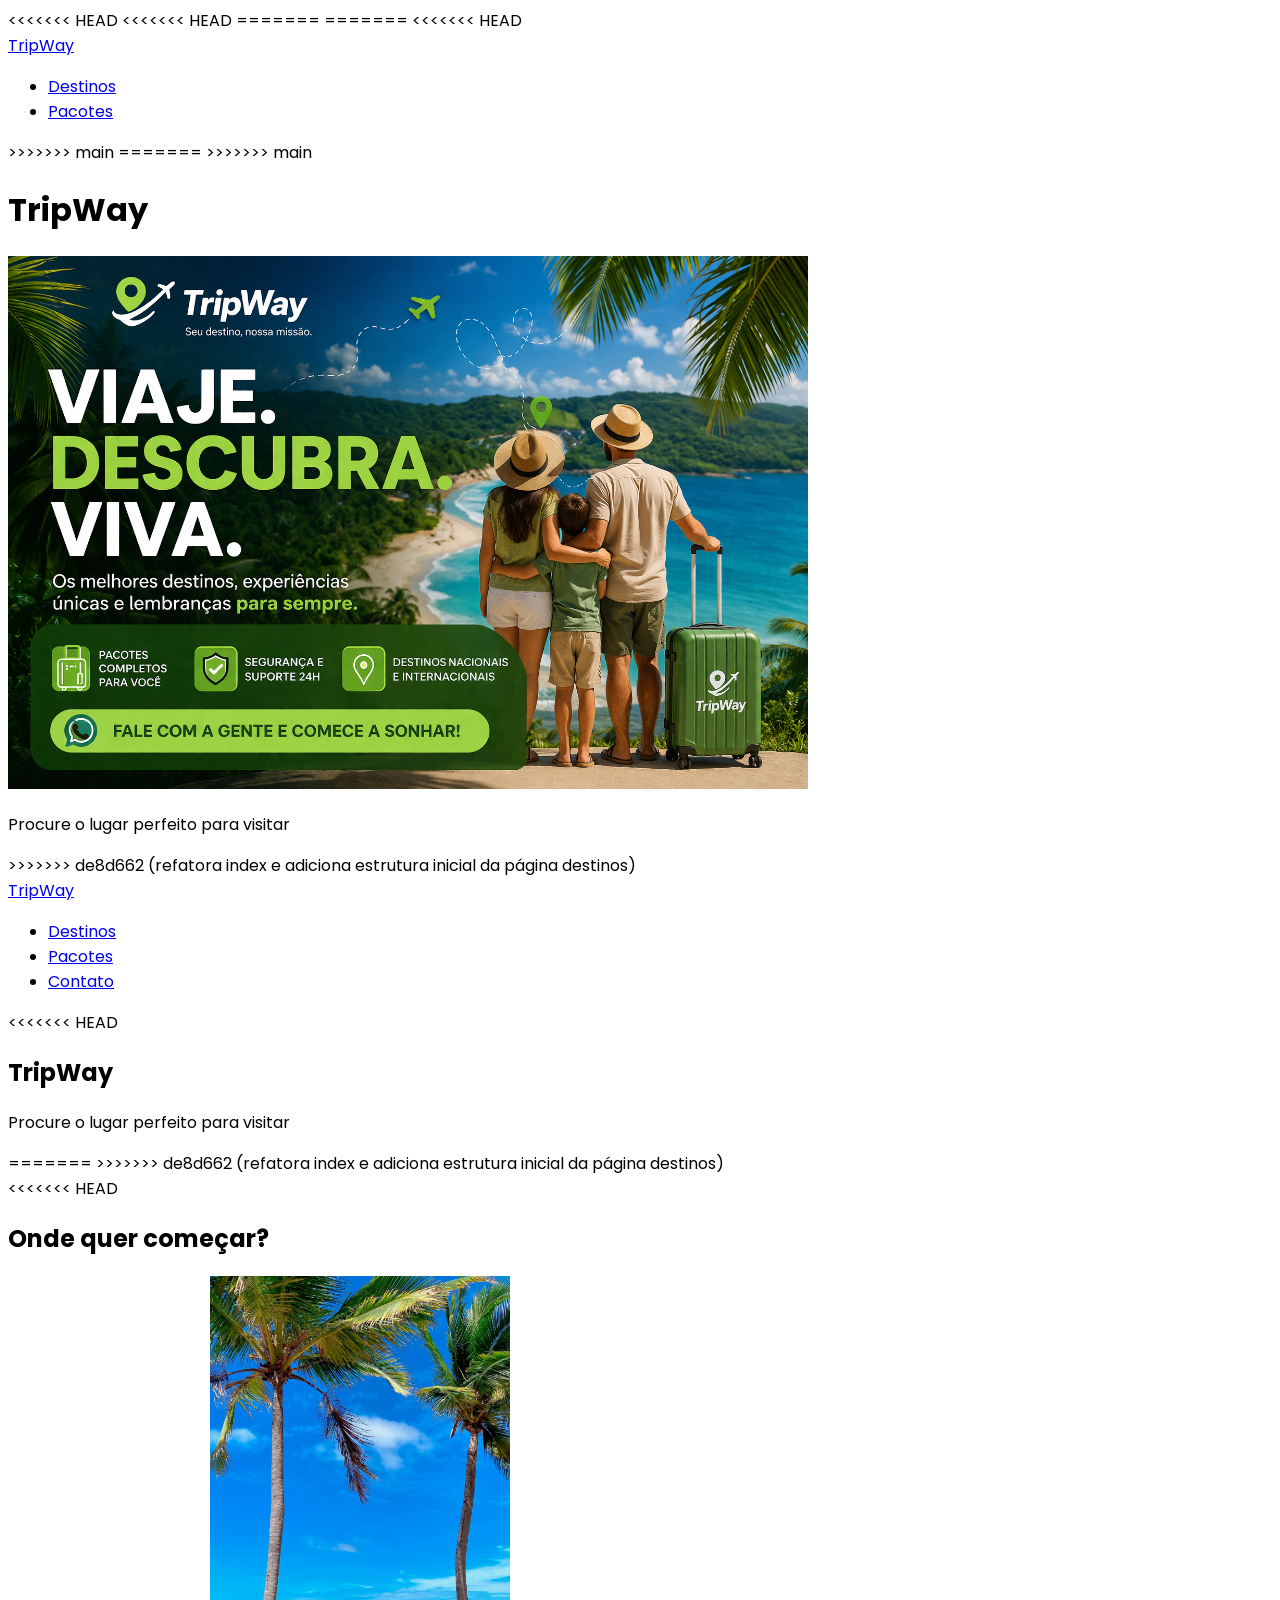
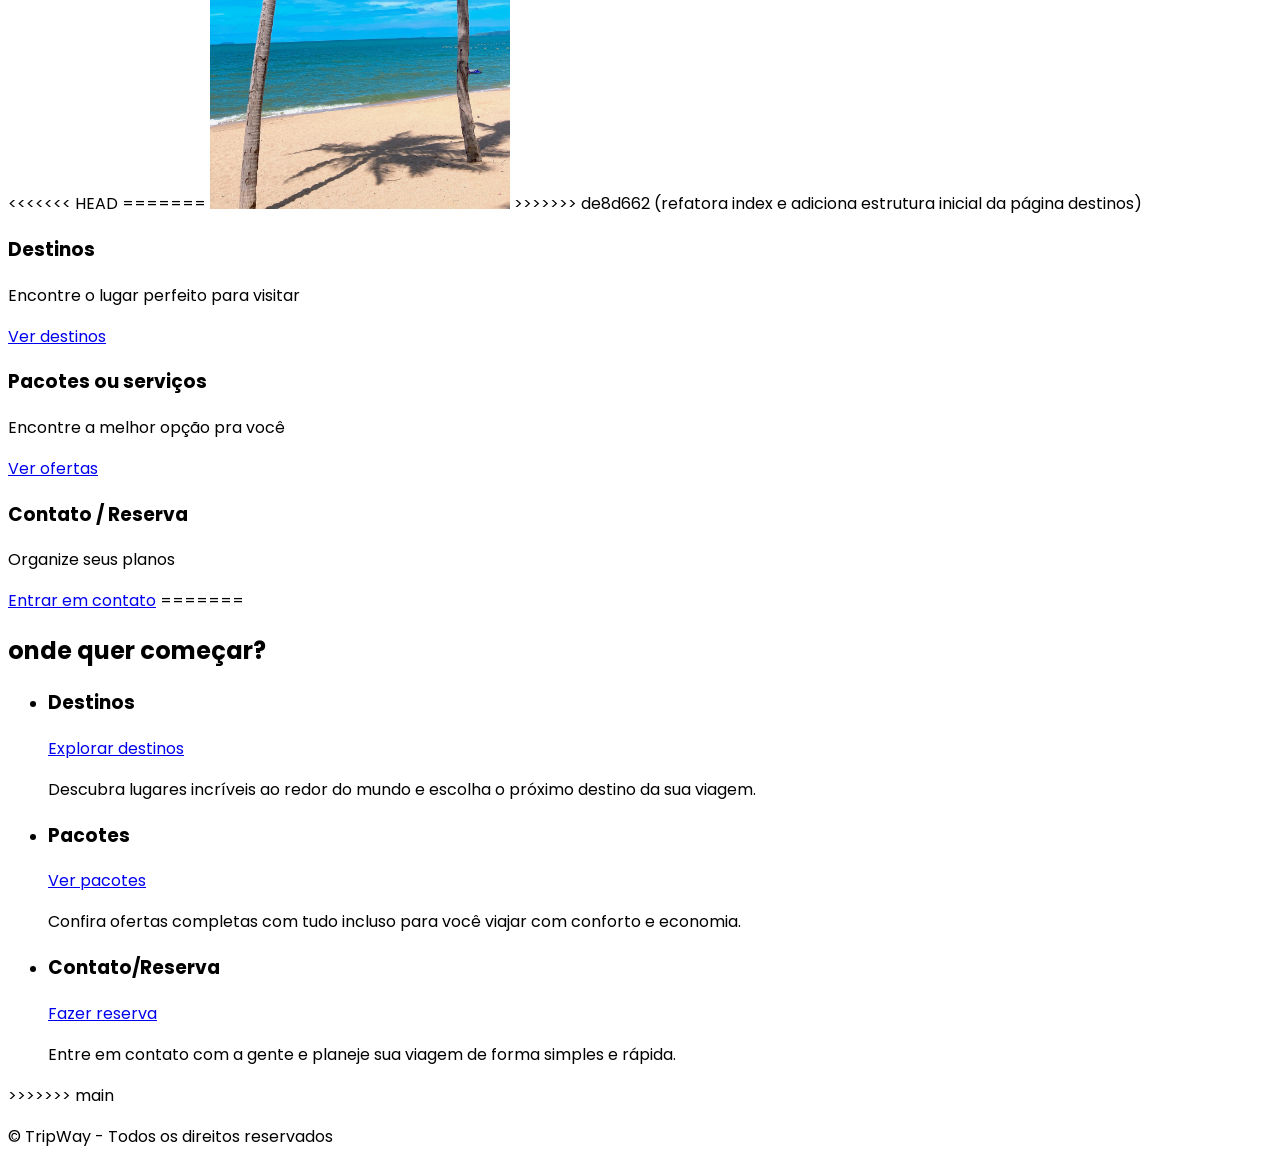
==== index.html @ e71e523c "resolvendo conflitos fantasmas e atualizando arquivos" ====
<!DOCTYPE html>
<html lang="PT-br">
<head>
    <meta charset="UTF-8">
    <meta name="viewport" content="width=device-width, initial-scale=1.0">
    <title>TripWay</title>

    <link href="https://fonts.googleapis.com/css2?family=Poppins" rel="stylesheet">
</head>
<body style="font-family: Poppins;">
<<<<<<< HEAD
<<<<<<< HEAD
=======
    
    
=======
    
<<<<<<< HEAD
    <nav>

        <a href="index.html">TripWay</a>
        
        <ul>
            <li><a href="pages/destinos.html">Destinos</a></li>
            <li><a href="pages/pacotes.html">Pacotes</a></li>
        </ul>

    </nav>
>>>>>>> main
=======
>>>>>>> main

    <header>
        <h1>TripWay</h1>
        <img src="images/banner-index.png" 
        alt="Banner de viagens TripWay"
        style="width: 100%; max-width: 800px;">
        <p>Procure o lugar perfeito para visitar</p>


        <nav>
>>>>>>> de8d662 (refatora index e adiciona estrutura inicial da página destinos)

    <nav>
        <a href="index.html">TripWay</a>

        <ul>
            <li><a href="pages/destinos.html">Destinos</a></li>
            <li><a href="pages/pacotes.html">Pacotes</a></li>
            <li><a href="pages/contato.html">Contato</a></li>
        </ul>
    </nav>
<<<<<<< HEAD

    <header>
        <h1>TripWay</h1>
        <p>Procure o lugar perfeito para visitar</p>
=======
>>>>>>> de8d662 (refatora index e adiciona estrutura inicial da página destinos)
    </header>

    <main>
        <section>
<<<<<<< HEAD
            <h2>Onde quer começar?</h2>
<<<<<<< HEAD

=======
            <img src="images/praia.jpg" alt="" style="width: 100%; max-width: 300px;">



            
>>>>>>> de8d662 (refatora index e adiciona estrutura inicial da página destinos)
            <h3>Destinos</h3>
            <p>Encontre o lugar perfeito para visitar</p>
            <a href="pages/destinos.html">Ver destinos</a>

            <h3>Pacotes ou serviços</h3>
            <p>Encontre a melhor opção pra você</p>
            <a href="pages/pacotes.html">Ver ofertas</a>

            <h3>Contato / Reserva</h3>
            <p>Organize seus planos</p>
            <a href="pages/contato.html">Entrar em contato</a>
=======
            <h2>onde quer começar?</h2>
            
            <ul>
                <li>
                    <h3>Destinos</h3>
                    <a href="pages/destinos.html">Explorar destinos</a>
                    <p>Descubra lugares incríveis ao redor do mundo e escolha o próximo destino da sua viagem.</p>
                </li>
            
                <li>
                    <h3>Pacotes</h3>
                    <a href="pages/pacotes.html">Ver pacotes</a>
                    <p>Confira ofertas completas com tudo incluso para você viajar com conforto e economia.</p>
                </li>
        
                <li>
                    <h3>Contato/Reserva</h3>
                    <a href="pages/contato.html">Fazer reserva</a>
                    <p>Entre em contato com a gente e planeje sua viagem de forma simples e rápida.</p>
                </li>
            </ul>
>>>>>>> main
        </section>
    </main>

    <footer>
        <p>© TripWay - Todos os direitos reservados</p>

    </footer>
</body>
</html>
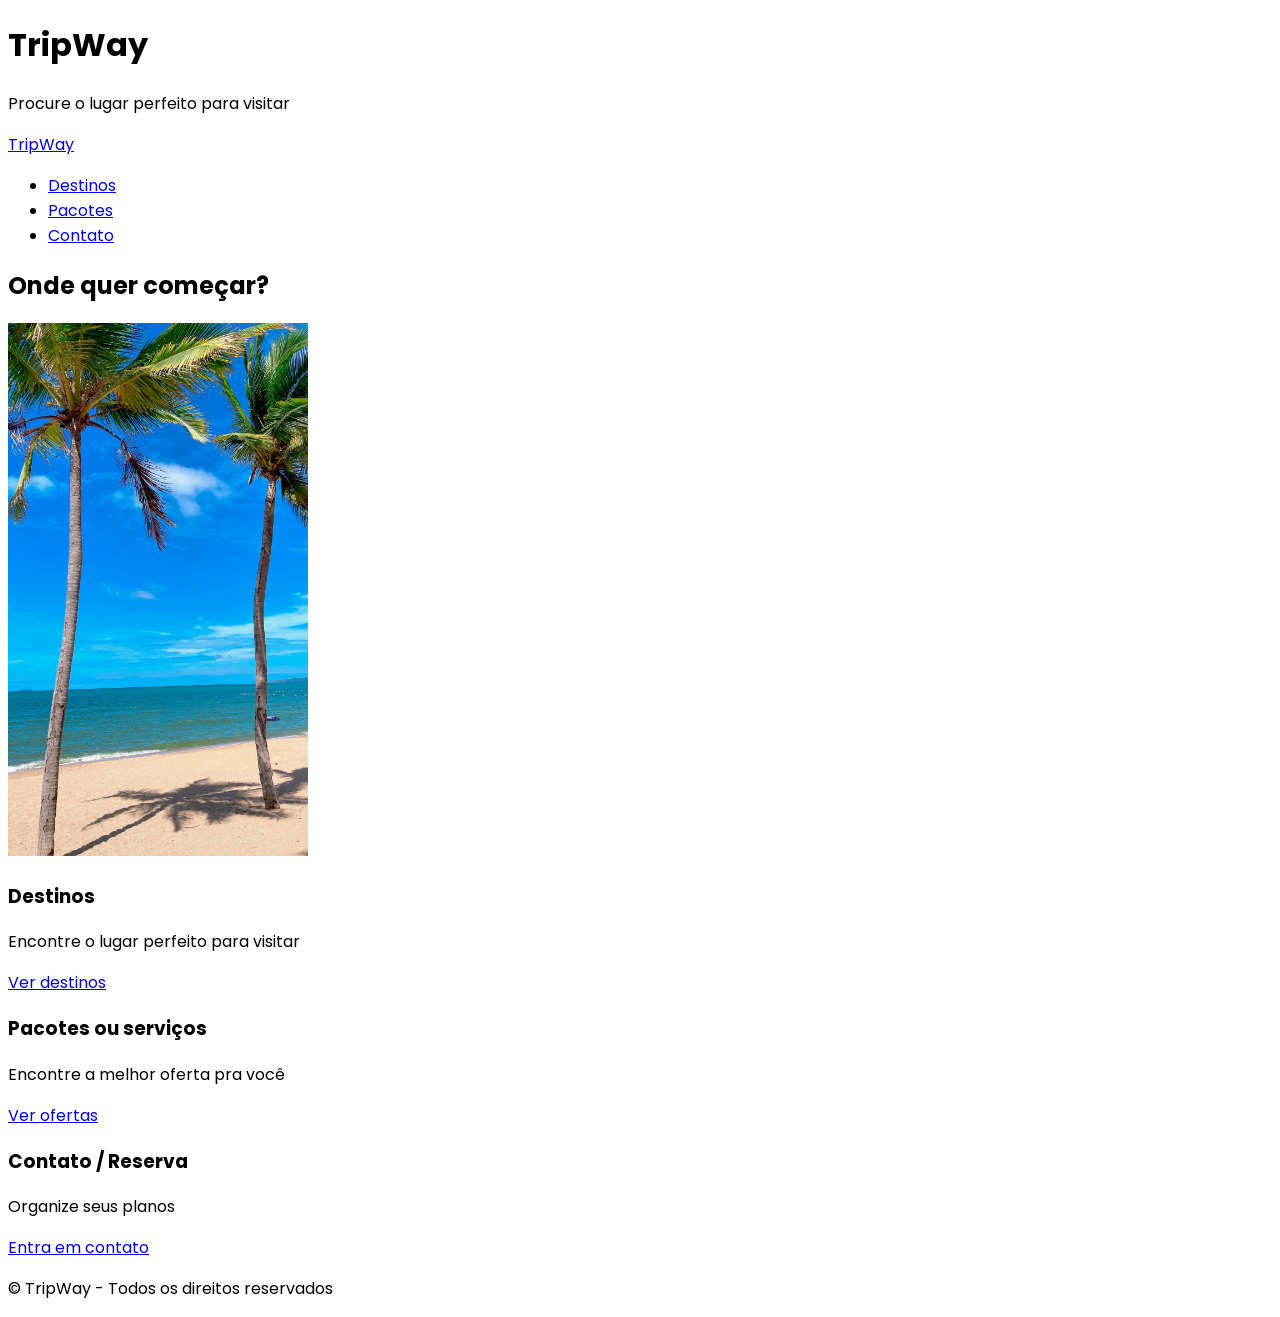
==== commit a25eefe1: "adicionado imagens para destinos" ====
--- a/index.html
+++ b/index.html
@@ -1,5 +1,5 @@
 <!DOCTYPE html>
-<html lang="PT-br">
+<html lang="en">
 <head>
     <meta charset="UTF-8">
     <meta name="viewport" content="width=device-width, initial-scale=1.0">
@@ -8,104 +8,47 @@
     <link href="https://fonts.googleapis.com/css2?family=Poppins" rel="stylesheet">
 </head>
 <body style="font-family: Poppins;">
-<<<<<<< HEAD
-<<<<<<< HEAD
-=======
     
     
-=======
-    
-<<<<<<< HEAD
-    <nav>
+
+    <header>
+        <h1>TripWay</h1>
+        <p>Procure o lugar perfeito para visitar</p>
+
+
+        <nav>
 
         <a href="index.html">TripWay</a>
         
         <ul>
             <li><a href="pages/destinos.html">Destinos</a></li>
             <li><a href="pages/pacotes.html">Pacotes</a></li>
+            <li><a href="pages/contato.html">Contato</a></li>
         </ul>
 
     </nav>
->>>>>>> main
-=======
->>>>>>> main
-
-    <header>
-        <h1>TripWay</h1>
-        <img src="images/banner-index.png" 
-        alt="Banner de viagens TripWay"
-        style="width: 100%; max-width: 800px;">
-        <p>Procure o lugar perfeito para visitar</p>
-
-
-        <nav>
->>>>>>> de8d662 (refatora index e adiciona estrutura inicial da página destinos)
-
-    <nav>
-        <a href="index.html">TripWay</a>
-
-        <ul>
-            <li><a href="pages/destinos.html">Destinos</a></li>
-            <li><a href="pages/pacotes.html">Pacotes</a></li>
-            <li><a href="pages/contato.html">Contato</a></li>
-        </ul>
-    </nav>
-<<<<<<< HEAD
-
-    <header>
-        <h1>TripWay</h1>
-        <p>Procure o lugar perfeito para visitar</p>
-=======
->>>>>>> de8d662 (refatora index e adiciona estrutura inicial da página destinos)
     </header>
 
     <main>
+
         <section>
-<<<<<<< HEAD
             <h2>Onde quer começar?</h2>
-<<<<<<< HEAD
-
-=======
-            <img src="images/praia.jpg" alt="" style="width: 100%; max-width: 300px;">
+            <img src="images/praia.jpg" alt="Praia em destaque" style="width: 100%; max-width: 300px;">
 
 
 
             
->>>>>>> de8d662 (refatora index e adiciona estrutura inicial da página destinos)
             <h3>Destinos</h3>
             <p>Encontre o lugar perfeito para visitar</p>
             <a href="pages/destinos.html">Ver destinos</a>
 
             <h3>Pacotes ou serviços</h3>
-            <p>Encontre a melhor opção pra você</p>
+            <p>Encontre a melhor oferta pra você</p>
             <a href="pages/pacotes.html">Ver ofertas</a>
 
             <h3>Contato / Reserva</h3>
             <p>Organize seus planos</p>
-            <a href="pages/contato.html">Entrar em contato</a>
-=======
-            <h2>onde quer começar?</h2>
-            
-            <ul>
-                <li>
-                    <h3>Destinos</h3>
-                    <a href="pages/destinos.html">Explorar destinos</a>
-                    <p>Descubra lugares incríveis ao redor do mundo e escolha o próximo destino da sua viagem.</p>
-                </li>
-            
-                <li>
-                    <h3>Pacotes</h3>
-                    <a href="pages/pacotes.html">Ver pacotes</a>
-                    <p>Confira ofertas completas com tudo incluso para você viajar com conforto e economia.</p>
-                </li>
-        
-                <li>
-                    <h3>Contato/Reserva</h3>
-                    <a href="pages/contato.html">Fazer reserva</a>
-                    <p>Entre em contato com a gente e planeje sua viagem de forma simples e rápida.</p>
-                </li>
-            </ul>
->>>>>>> main
+            <a href="pages/contato.html">Entra em contato</a>
         </section>
     </main>
 
@@ -114,4 +57,4 @@
 
     </footer>
 </body>
-</html>
+</html>
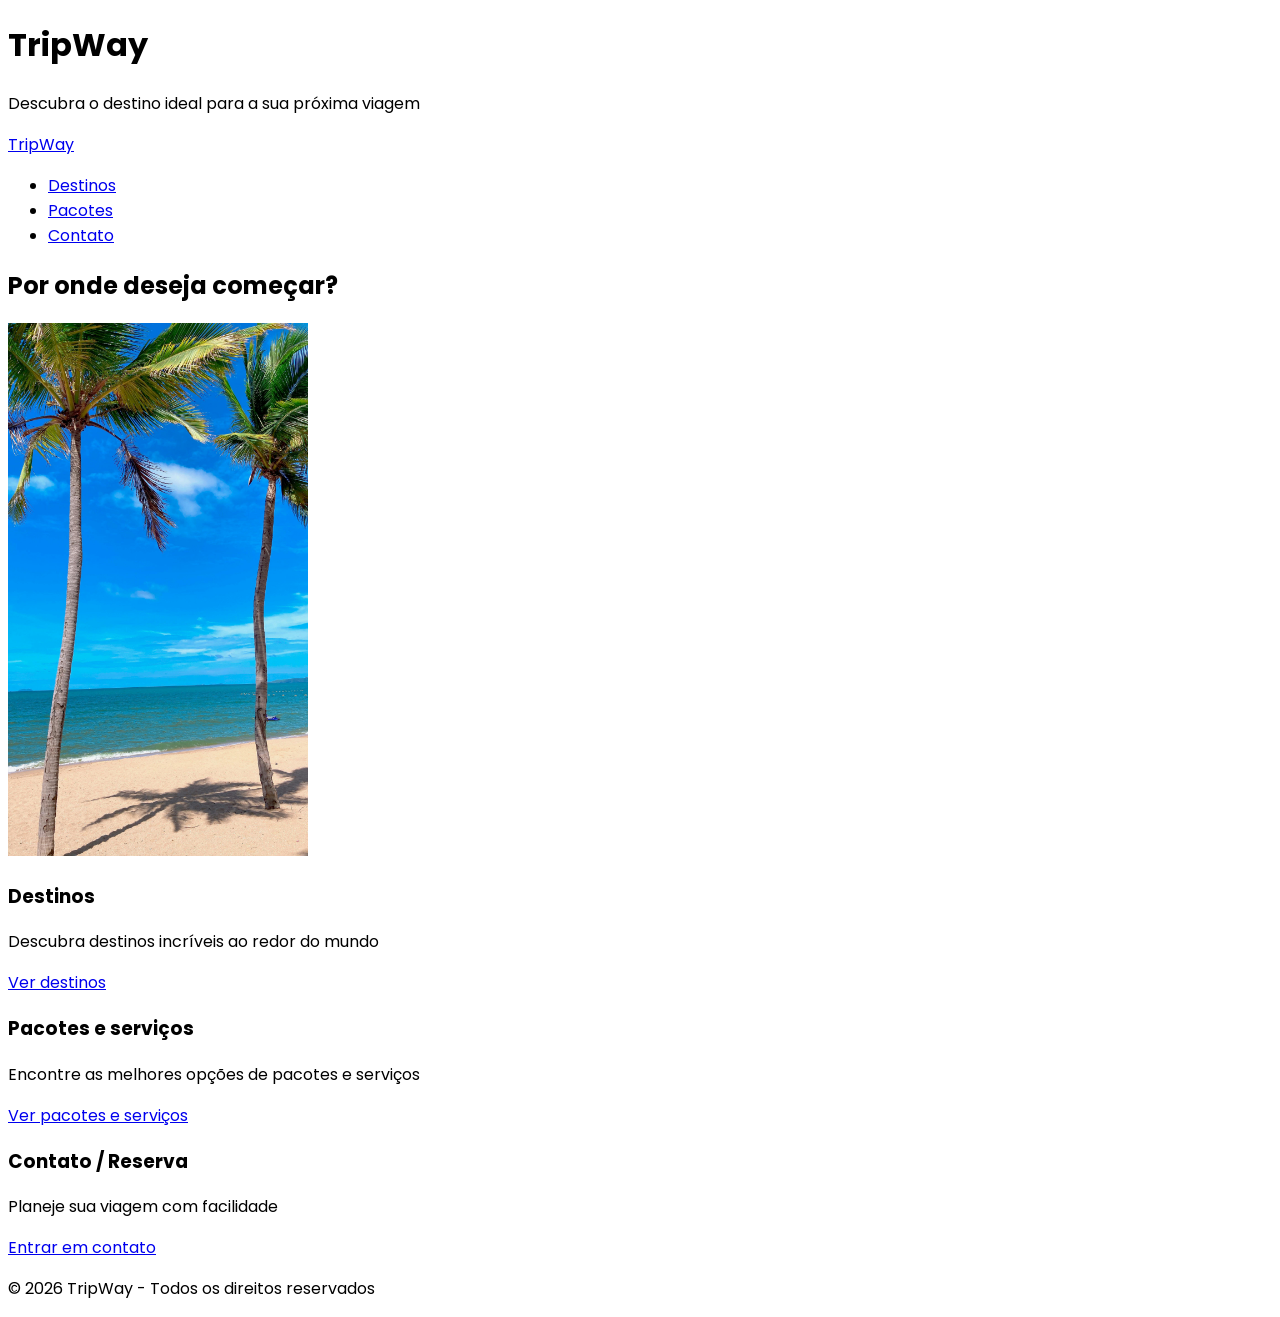
==== commit e192961b: "refina textos e corrige detalhes de escrita no site" ====
--- a/index.html
+++ b/index.html
@@ -13,7 +13,7 @@
 
     <header>
         <h1>TripWay</h1>
-        <p>Procure o lugar perfeito para visitar</p>
+        <p>Descubra o destino ideal para a sua próxima viagem</p>
 
 
         <nav>
@@ -32,28 +32,28 @@
     <main>
 
         <section>
-            <h2>Onde quer começar?</h2>
+            <h2>Por onde deseja começar?</h2>
             <img src="images/praia.jpg" alt="Praia em destaque" style="width: 100%; max-width: 300px;">
 
 
 
             
             <h3>Destinos</h3>
-            <p>Encontre o lugar perfeito para visitar</p>
+            <p>Descubra destinos incríveis ao redor do mundo</p>
             <a href="pages/destinos.html">Ver destinos</a>
 
-            <h3>Pacotes ou serviços</h3>
-            <p>Encontre a melhor oferta pra você</p>
-            <a href="pages/pacotes.html">Ver ofertas</a>
+            <h3>Pacotes e serviços</h3>
+            <p>Encontre as melhores opções de pacotes e serviços</p>
+            <a href="pages/pacotes.html">Ver pacotes e serviços</a>
 
             <h3>Contato / Reserva</h3>
-            <p>Organize seus planos</p>
-            <a href="pages/contato.html">Entra em contato</a>
+            <p>Planeje sua viagem com facilidade</p>
+            <a href="pages/contato.html">Entrar em contato</a>
         </section>
     </main>
 
     <footer>
-        <p>© TripWay - Todos os direitos reservados</p>
+        <p>© 2026 TripWay - Todos os direitos reservados</p>
 
     </footer>
 </body>
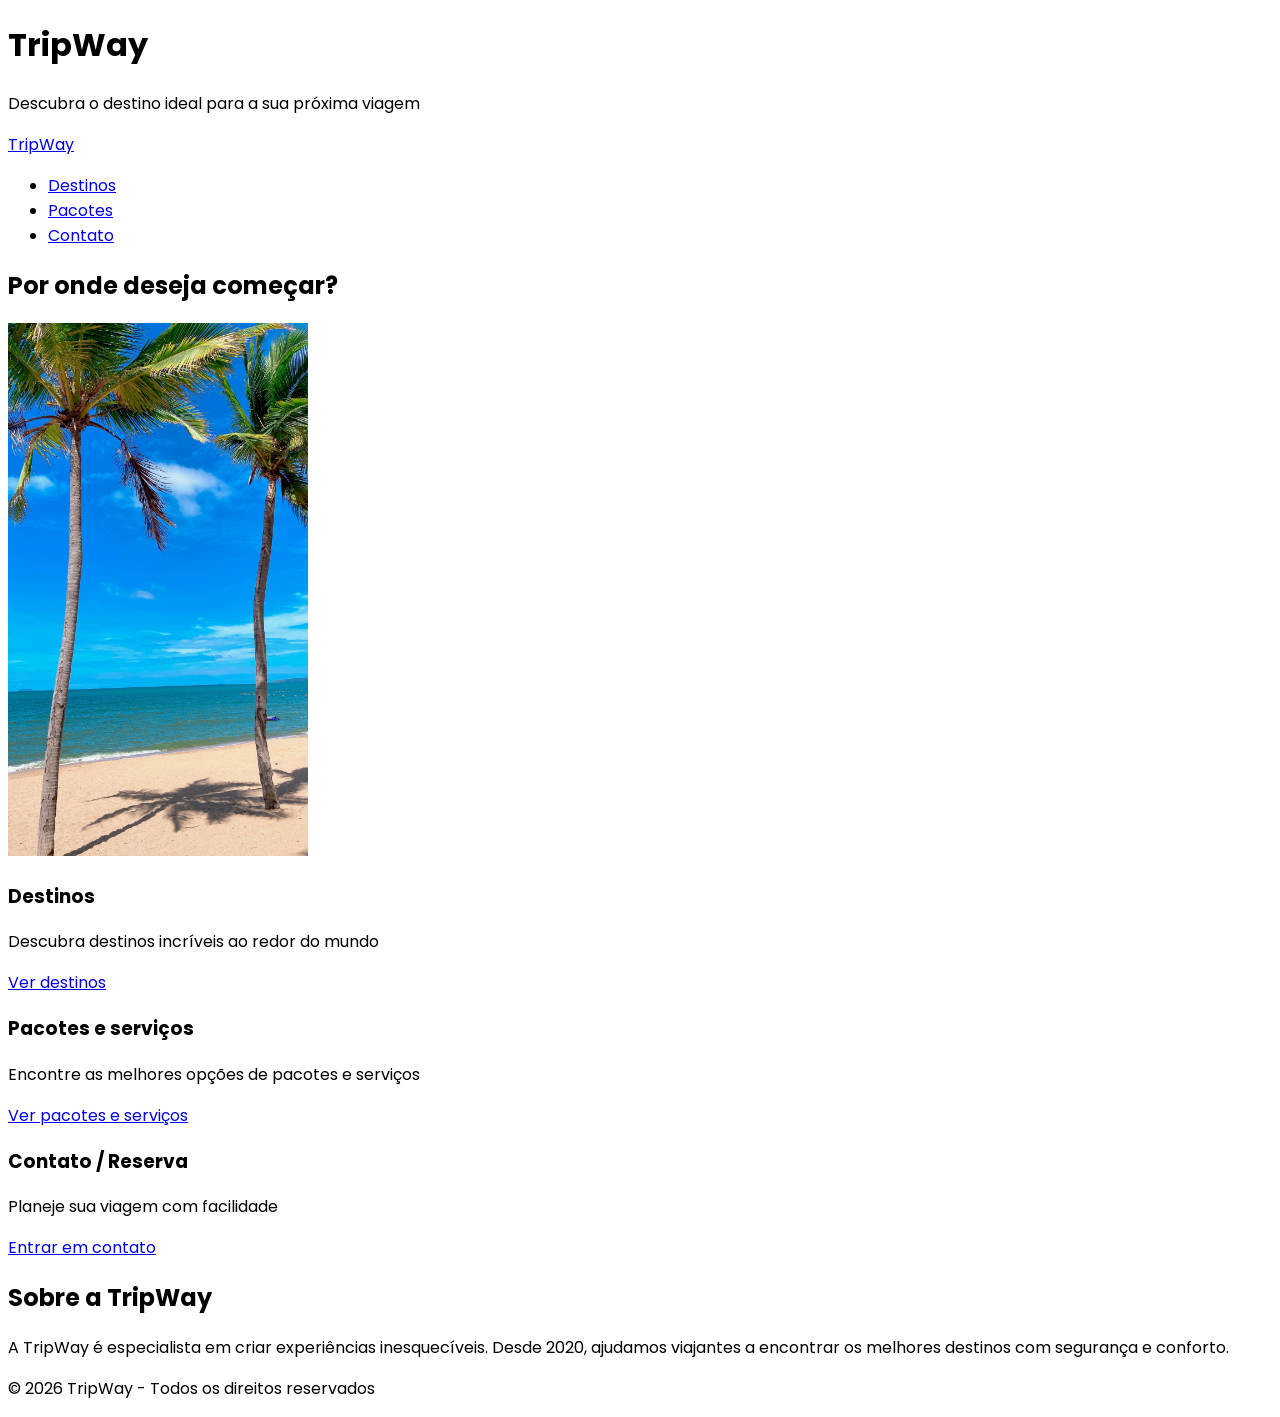
==== commit a32f0c8e: "adiciona seção sobre a empresa na home e ajustes finais" ====
--- a/index.html
+++ b/index.html
@@ -1,5 +1,5 @@
 <!DOCTYPE html>
-<html lang="en">
+<html lang="PT-br">
 <head>
     <meta charset="UTF-8">
     <meta name="viewport" content="width=device-width, initial-scale=1.0">
@@ -50,6 +50,12 @@
             <p>Planeje sua viagem com facilidade</p>
             <a href="pages/contato.html">Entrar em contato</a>
         </section>
+
+
+        <section>
+            <h2>Sobre a TripWay</h2>
+            <p>A TripWay é especialista em criar experiências inesquecíveis. Desde 2020, ajudamos viajantes a encontrar os melhores destinos com segurança e conforto.</p>
+        </section>
     </main>
 
     <footer>
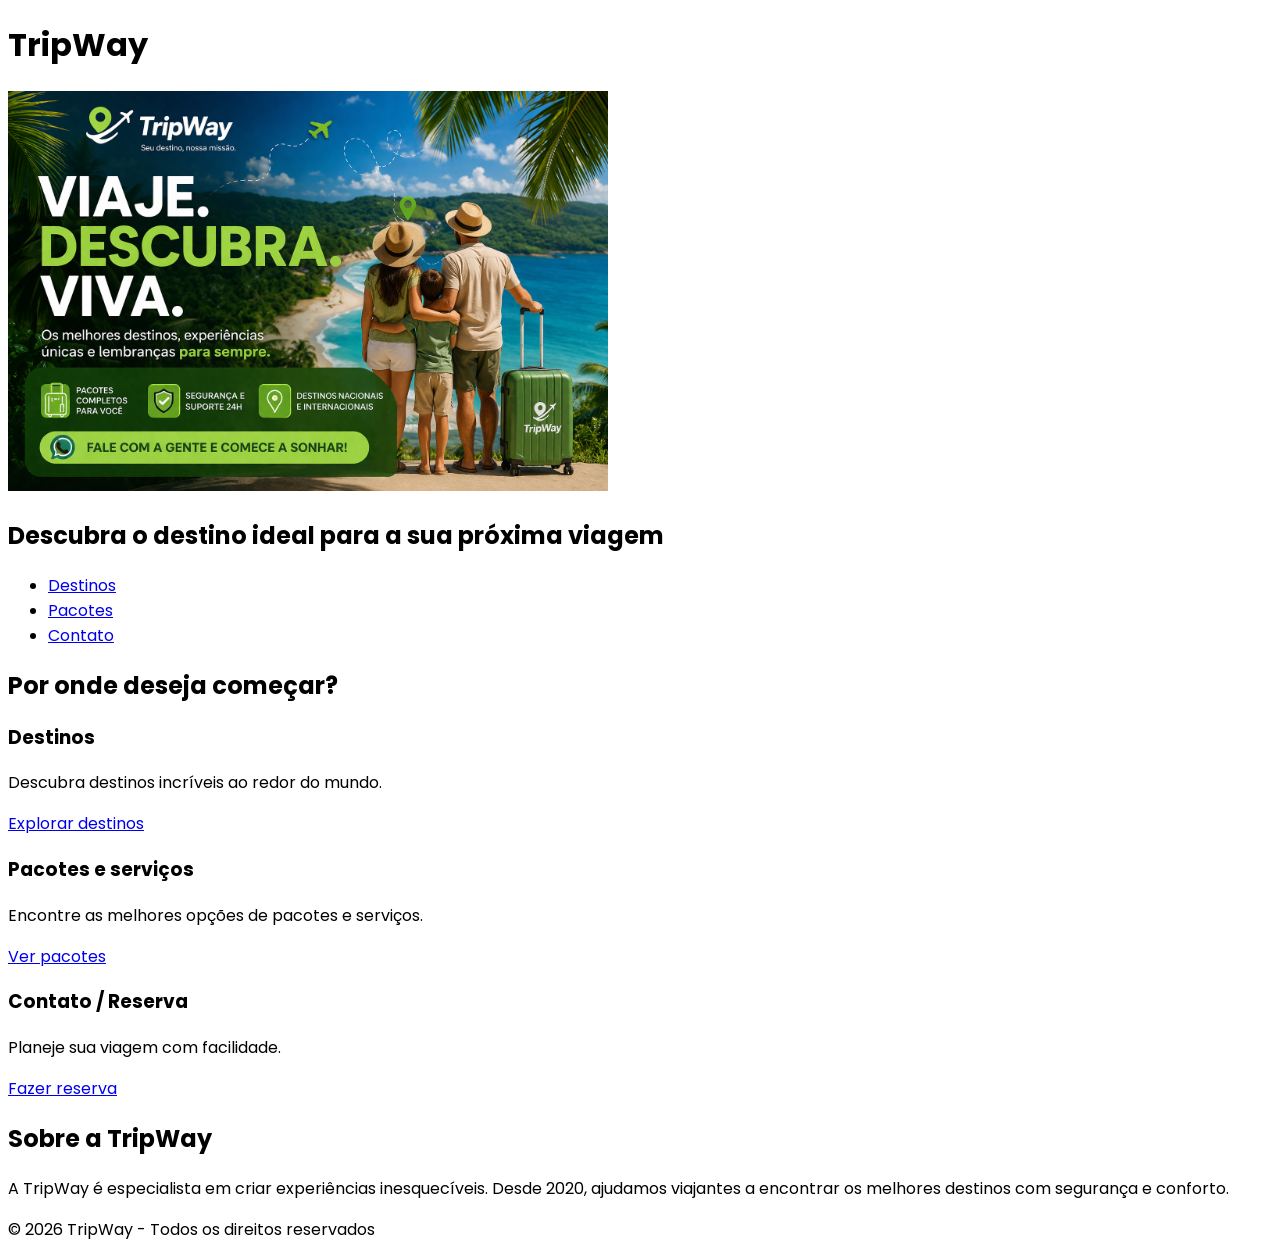
==== commit 05238737: "arrumando bugs e erros" ====
--- a/index.html
+++ b/index.html
@@ -13,19 +13,15 @@
 
     <header>
         <h1>TripWay</h1>
-        <p>Descubra o destino ideal para a sua próxima viagem</p>
-
-
+        <img src="images/banner-index.png" alt="Banner principal de viagens TripWay" style="width: 100%; max-width: 600px;">
+        <h2>Descubra o destino ideal para a sua próxima viagem</h2>
         <nav>
-
-        <a href="index.html">TripWay</a>
         
         <ul>
             <li><a href="pages/destinos.html">Destinos</a></li>
             <li><a href="pages/pacotes.html">Pacotes</a></li>
             <li><a href="pages/contato.html">Contato</a></li>
         </ul>
-
     </nav>
     </header>
 
@@ -33,22 +29,24 @@
 
         <section>
             <h2>Por onde deseja começar?</h2>
-            <img src="images/praia.jpg" alt="Praia em destaque" style="width: 100%; max-width: 300px;">
+            
+           <article>
+            <h3>Destinos</h3>
+            <p>Descubra destinos incríveis ao redor do mundo.</p>
+            <a href="pages/destinos.html">Explorar destinos</a>
+           </article>
 
+           <article>
+            <h3>Pacotes e serviços</h3>
+            <p>Encontre as melhores opções de pacotes e serviços.</p>
+            <a href="pages/pacotes.html">Ver pacotes</a>
+           </article>
 
-
-            
-            <h3>Destinos</h3>
-            <p>Descubra destinos incríveis ao redor do mundo</p>
-            <a href="pages/destinos.html">Ver destinos</a>
-
-            <h3>Pacotes e serviços</h3>
-            <p>Encontre as melhores opções de pacotes e serviços</p>
-            <a href="pages/pacotes.html">Ver pacotes e serviços</a>
-
+           <article>
             <h3>Contato / Reserva</h3>
-            <p>Planeje sua viagem com facilidade</p>
-            <a href="pages/contato.html">Entrar em contato</a>
+            <p>Planeje sua viagem com facilidade.</p>
+            <a href="pages/contato.html">Fazer reserva</a>
+           </article>
         </section>
 
 
@@ -60,7 +58,6 @@
 
     <footer>
         <p>© 2026 TripWay - Todos os direitos reservados</p>
-
     </footer>
 </body>
 </html>
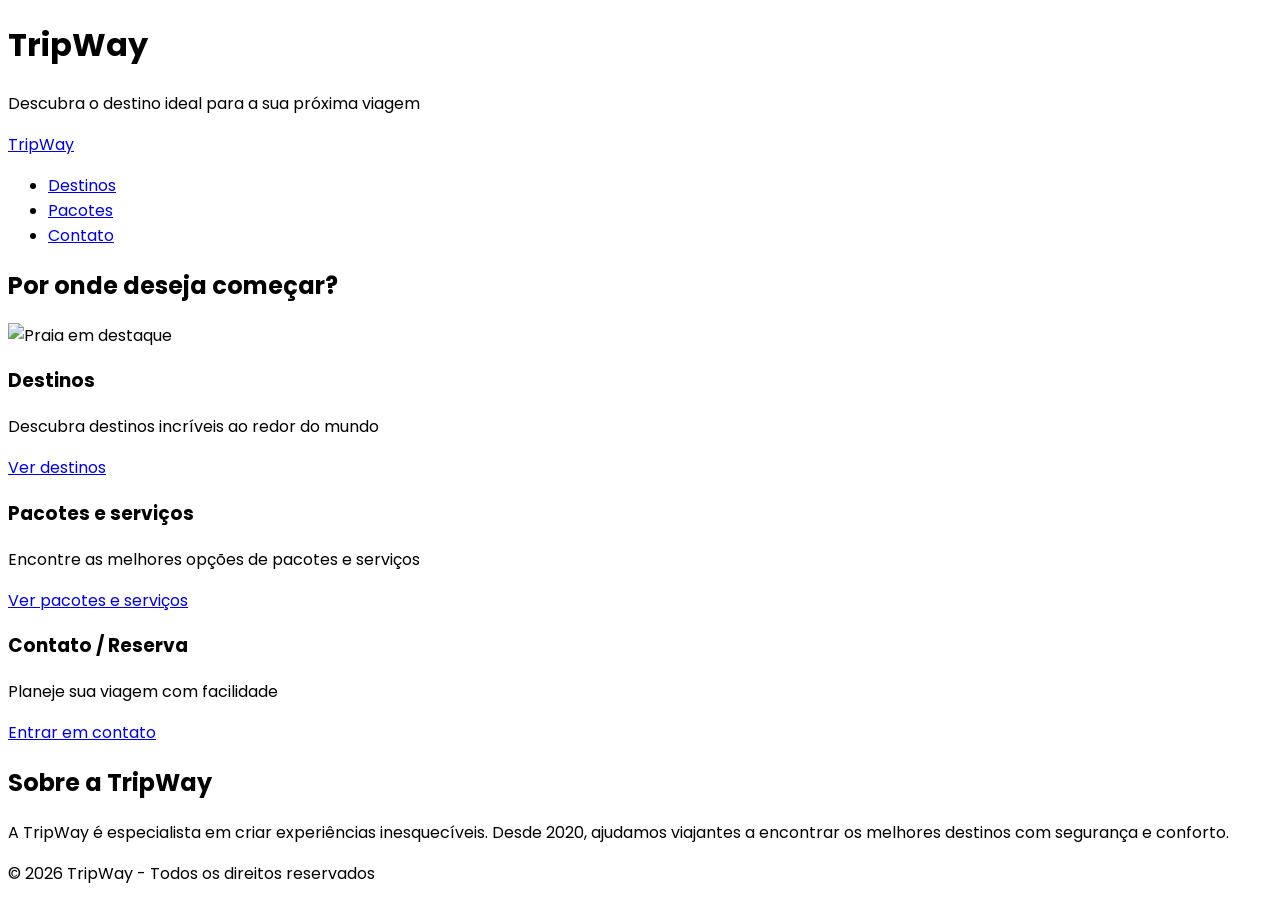
==== commit c245dda8: "Merge branch 'main' into ajustes-finais" ====
--- a/index.html
+++ b/index.html
@@ -13,15 +13,19 @@
 
     <header>
         <h1>TripWay</h1>
-        <img src="images/banner-index.png" alt="Banner principal de viagens TripWay" style="width: 100%; max-width: 600px;">
-        <h2>Descubra o destino ideal para a sua próxima viagem</h2>
+        <p>Descubra o destino ideal para a sua próxima viagem</p>
+
+
         <nav>
+
+        <a href="index.html">TripWay</a>
         
         <ul>
             <li><a href="pages/destinos.html">Destinos</a></li>
             <li><a href="pages/pacotes.html">Pacotes</a></li>
             <li><a href="pages/contato.html">Contato</a></li>
         </ul>
+
     </nav>
     </header>
 
@@ -29,24 +33,22 @@
 
         <section>
             <h2>Por onde deseja começar?</h2>
+            <img src="images/praia.jpg" alt="Praia em destaque" style="width: 100%; max-width: 300px;">
+
+
+
             
-           <article>
             <h3>Destinos</h3>
-            <p>Descubra destinos incríveis ao redor do mundo.</p>
-            <a href="pages/destinos.html">Explorar destinos</a>
-           </article>
+            <p>Descubra destinos incríveis ao redor do mundo</p>
+            <a href="pages/destinos.html">Ver destinos</a>
 
-           <article>
             <h3>Pacotes e serviços</h3>
-            <p>Encontre as melhores opções de pacotes e serviços.</p>
-            <a href="pages/pacotes.html">Ver pacotes</a>
-           </article>
+            <p>Encontre as melhores opções de pacotes e serviços</p>
+            <a href="pages/pacotes.html">Ver pacotes e serviços</a>
 
-           <article>
             <h3>Contato / Reserva</h3>
-            <p>Planeje sua viagem com facilidade.</p>
-            <a href="pages/contato.html">Fazer reserva</a>
-           </article>
+            <p>Planeje sua viagem com facilidade</p>
+            <a href="pages/contato.html">Entrar em contato</a>
         </section>
 
 
@@ -58,6 +60,7 @@
 
     <footer>
         <p>© 2026 TripWay - Todos os direitos reservados</p>
+
     </footer>
 </body>
 </html>
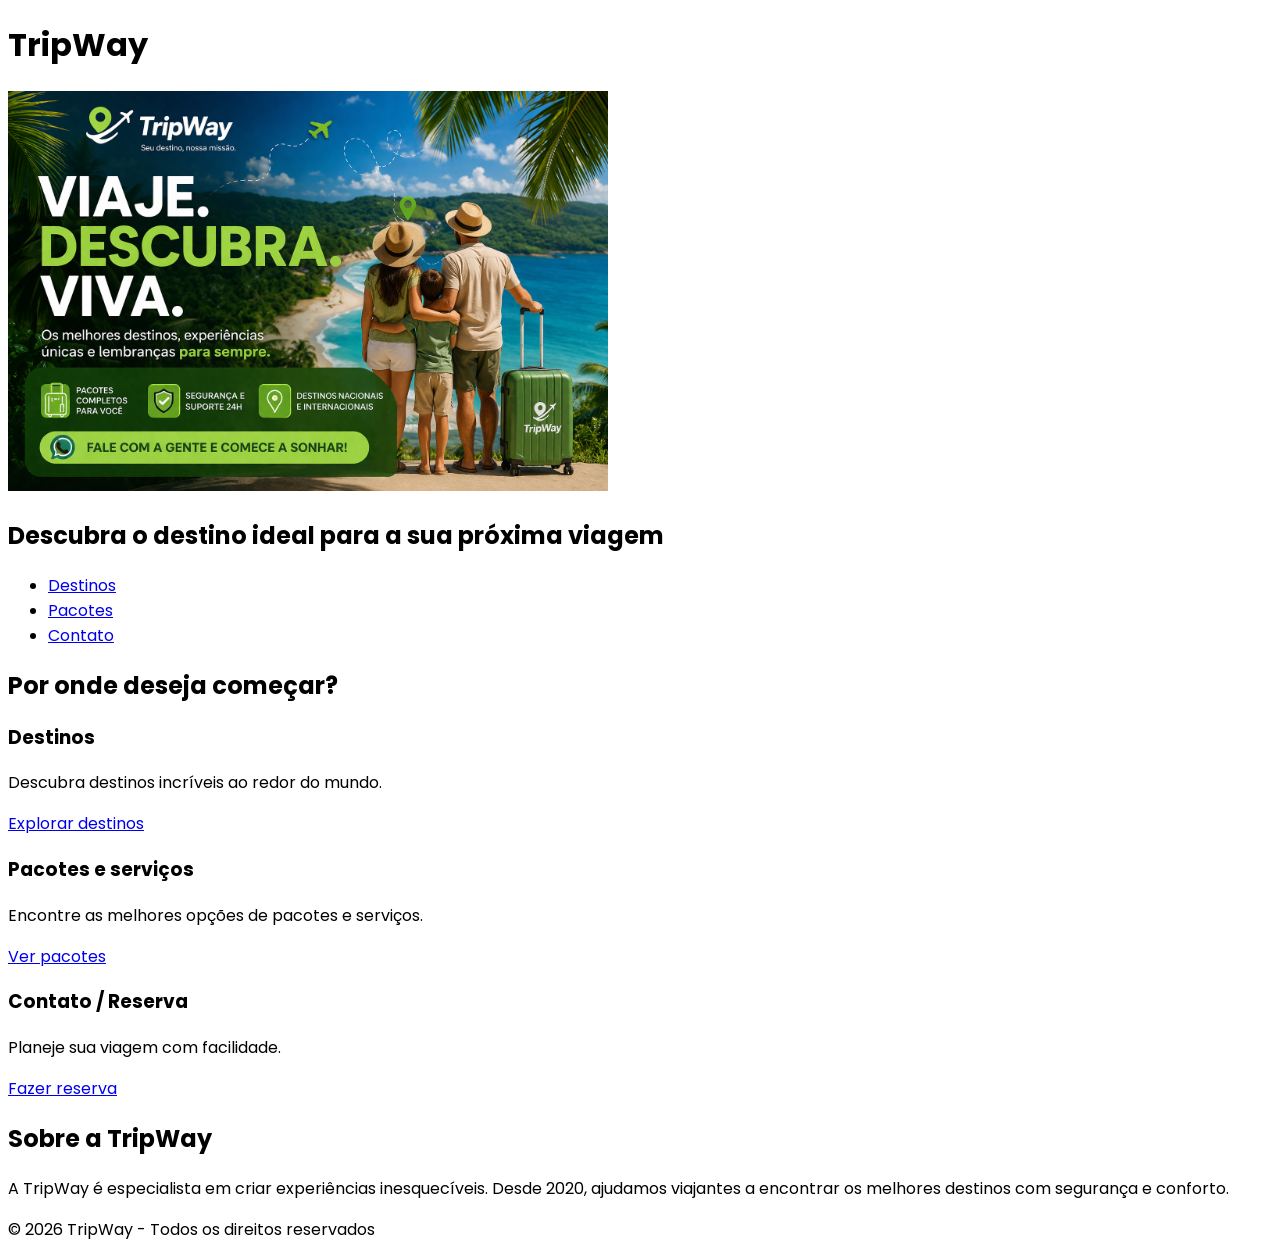
==== commit a5a05ba0: "Merge branch 'main' into cp-finalizada" ====
--- a/index.html
+++ b/index.html
@@ -1,5 +1,5 @@
 <!DOCTYPE html>
-<html lang="PT-br">
+<html lang="pt-br">
 <head>
     <meta charset="UTF-8">
     <meta name="viewport" content="width=device-width, initial-scale=1.0">
@@ -8,59 +8,56 @@
     <link href="https://fonts.googleapis.com/css2?family=Poppins" rel="stylesheet">
 </head>
 <body style="font-family: Poppins;">
-    
-    
 
     <header>
         <h1>TripWay</h1>
-        <p>Descubra o destino ideal para a sua próxima viagem</p>
-
+        <img src="images/banner-index.png" alt="Banner principal de viagens TripWay" style="width: 100%; max-width: 600px;">
+        <h2>Descubra o destino ideal para a sua próxima viagem</h2>
 
         <nav>
-
-        <a href="index.html">TripWay</a>
-        
-        <ul>
-            <li><a href="pages/destinos.html">Destinos</a></li>
-            <li><a href="pages/pacotes.html">Pacotes</a></li>
-            <li><a href="pages/contato.html">Contato</a></li>
-        </ul>
-
-    </nav>
+            <ul>
+                <li><a href="pages/destinos.html">Destinos</a></li>
+                <li><a href="pages/pacotes.html">Pacotes</a></li>
+                <li><a href="pages/contato.html">Contato</a></li>
+            </ul>
+        </nav>
     </header>
 
     <main>
 
         <section>
             <h2>Por onde deseja começar?</h2>
-            <img src="images/praia.jpg" alt="Praia em destaque" style="width: 100%; max-width: 300px;">
 
+            <article>
+                <h3>Destinos</h3>
+                <p>Descubra destinos incríveis ao redor do mundo.</p>
+                <a href="pages/destinos.html">Explorar destinos</a>
+            </article>
 
+            <article>
+                <h3>Pacotes e serviços</h3>
+                <p>Encontre as melhores opções de pacotes e serviços.</p>
+                <a href="pages/pacotes.html">Ver pacotes</a>
+            </article>
 
-            
-            <h3>Destinos</h3>
-            <p>Descubra destinos incríveis ao redor do mundo</p>
-            <a href="pages/destinos.html">Ver destinos</a>
+            <article>
+                <h3>Contato / Reserva</h3>
+                <p>Planeje sua viagem com facilidade.</p>
+                <a href="pages/contato.html">Fazer reserva</a>
+            </article>
 
-            <h3>Pacotes e serviços</h3>
-            <p>Encontre as melhores opções de pacotes e serviços</p>
-            <a href="pages/pacotes.html">Ver pacotes e serviços</a>
-
-            <h3>Contato / Reserva</h3>
-            <p>Planeje sua viagem com facilidade</p>
-            <a href="pages/contato.html">Entrar em contato</a>
         </section>
-
 
         <section>
             <h2>Sobre a TripWay</h2>
             <p>A TripWay é especialista em criar experiências inesquecíveis. Desde 2020, ajudamos viajantes a encontrar os melhores destinos com segurança e conforto.</p>
         </section>
+
     </main>
 
     <footer>
         <p>© 2026 TripWay - Todos os direitos reservados</p>
+    </footer>
 
-    </footer>
 </body>
 </html>
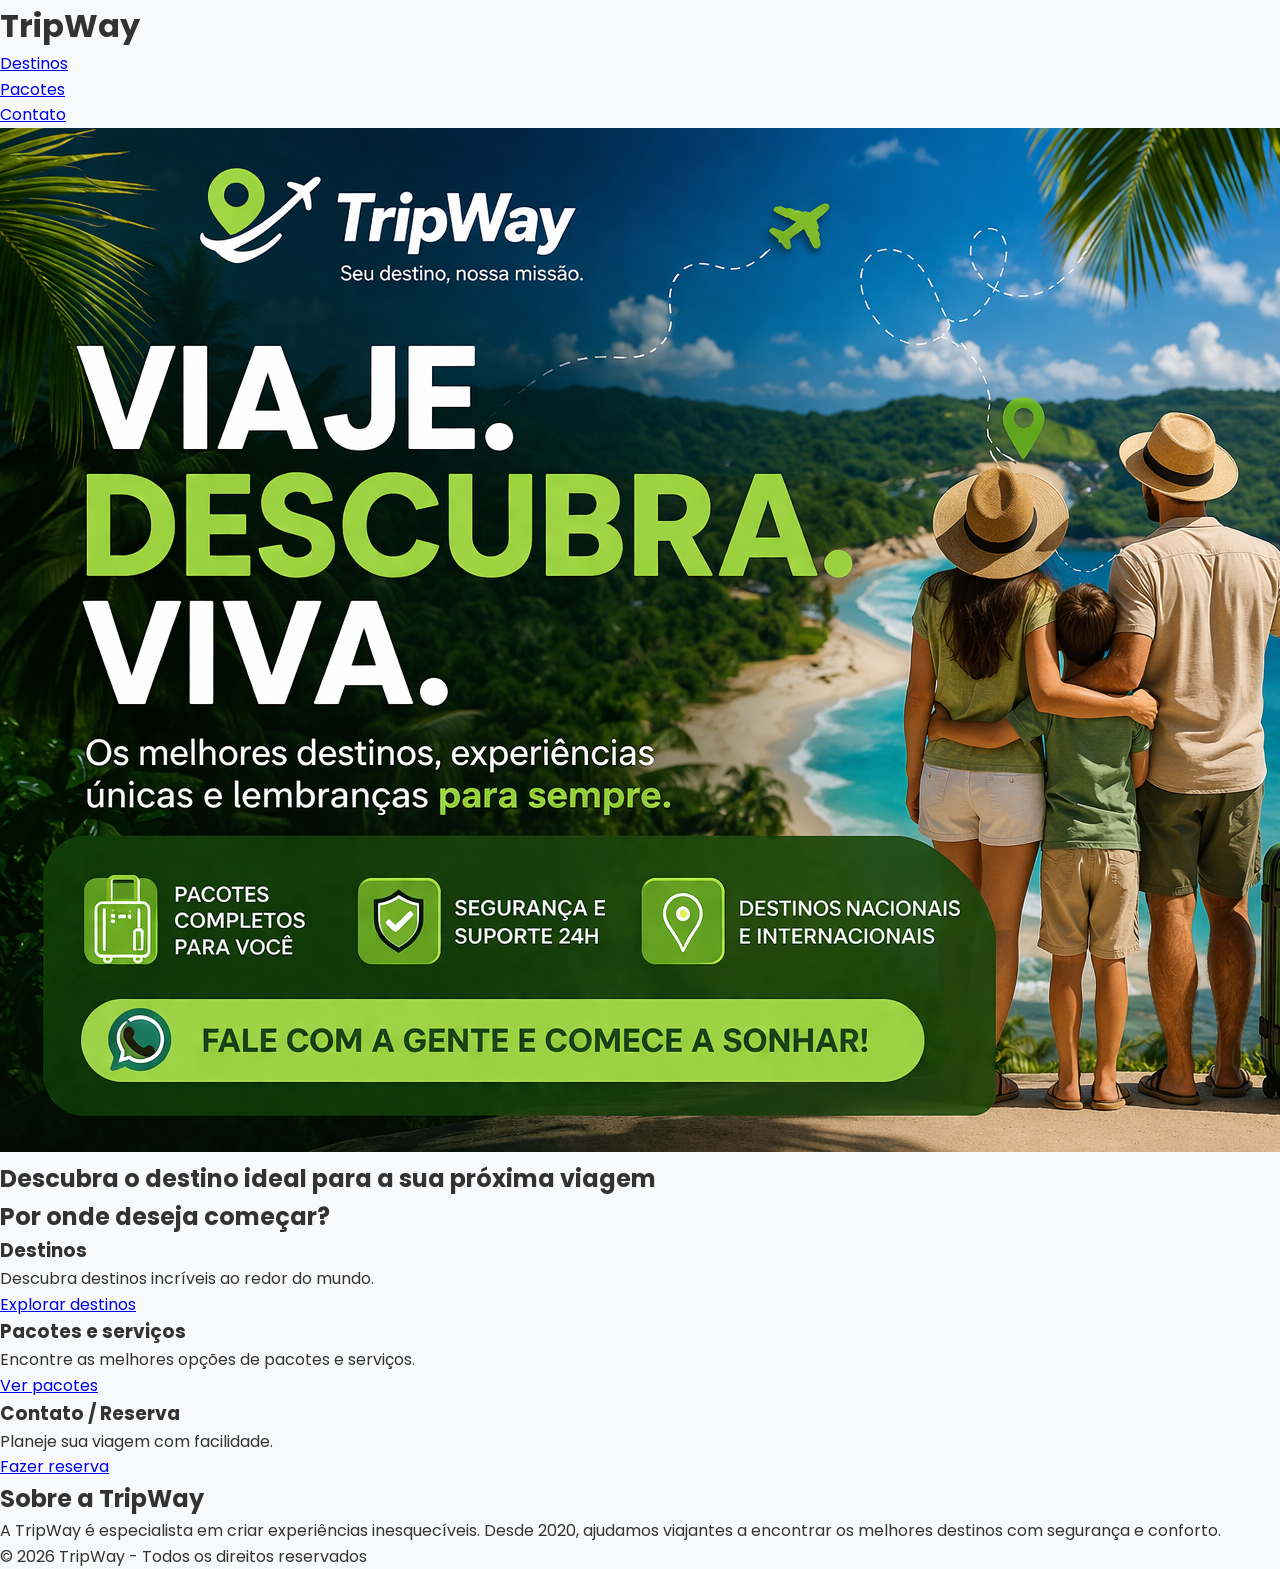
==== commit 08a83eba: "feat(fabio): vincula css externo e define reset com variaveis css" ====
--- a/index.html
+++ b/index.html
@@ -4,58 +4,63 @@
     <meta charset="UTF-8">
     <meta name="viewport" content="width=device-width, initial-scale=1.0">
     <title>TripWay</title>
+    <link rel="stylesheet" href="./css/style.css">
+    <link href="https://fonts.googleapis.com/css2?family=Poppins:wght@300;400;600;700&display=swap" rel="stylesheet">
+</head>
+<body>
 
-    <link href="https://fonts.googleapis.com/css2?family=Poppins" rel="stylesheet">
-</head>
-<body style="font-family: Poppins;">
-
-    <header>
-        <h1>TripWay</h1>
-        <img src="images/banner-index.png" alt="Banner principal de viagens TripWay" style="width: 100%; max-width: 600px;">
-        <h2>Descubra o destino ideal para a sua próxima viagem</h2>
-
-        <nav>
-            <ul>
-                <li><a href="pages/destinos.html">Destinos</a></li>
-                <li><a href="pages/pacotes.html">Pacotes</a></li>
-                <li><a href="pages/contato.html">Contato</a></li>
-            </ul>
-        </nav>
+    <header class="main-header">
+        <div class="header-container">
+            <h1 class="logo">TripWay</h1>
+            <nav class="nav-menu">
+                <ul>
+                    <li><a href="pages/destinos.html">Destinos</a></li>
+                    <li><a href="pages/pacotes.html">Pacotes</a></li>
+                    <li><a href="pages/contato.html">Contato</a></li>
+                </ul>
+            </nav>
+        </div>
     </header>
 
-    <main>
+    <div class="banner-wrapper">
+        <img src="images/banner-index.png" alt="Banner principal de viagens TripWay" class="featured-banner">
+        <div class="banner-text">
+            <h2>Descubra o destino ideal para a sua próxima viagem</h2>
+        </div>
+    </div>
 
-        <section>
+    <main class="container">
+        <section class="welcome-section">
             <h2>Por onde deseja começar?</h2>
 
-            <article>
-                <h3>Destinos</h3>
-                <p>Descubra destinos incríveis ao redor do mundo.</p>
-                <a href="pages/destinos.html">Explorar destinos</a>
-            </article>
+            <div class="cards-container">
+                <article class="card">
+                    <h3>Destinos</h3>
+                    <p>Descubra destinos incríveis ao redor do mundo.</p>
+                    <a href="pages/destinos.html" class="btn">Explorar destinos</a>
+                </article>
 
-            <article>
-                <h3>Pacotes e serviços</h3>
-                <p>Encontre as melhores opções de pacotes e serviços.</p>
-                <a href="pages/pacotes.html">Ver pacotes</a>
-            </article>
+                <article class="card">
+                    <h3>Pacotes e serviços</h3>
+                    <p>Encontre as melhores opções de pacotes e serviços.</p>
+                    <a href="pages/pacotes.html" class="btn">Ver pacotes</a>
+                </article>
 
-            <article>
-                <h3>Contato / Reserva</h3>
-                <p>Planeje sua viagem com facilidade.</p>
-                <a href="pages/contato.html">Fazer reserva</a>
-            </article>
-
+                <article class="card">
+                    <h3>Contato / Reserva</h3>
+                    <p>Planeje sua viagem com facilidade.</p>
+                    <a href="pages/contato.html" class="btn">Fazer reserva</a>
+                </article>
+            </div>
         </section>
 
-        <section>
+        <section class="about-section">
             <h2>Sobre a TripWay</h2>
             <p>A TripWay é especialista em criar experiências inesquecíveis. Desde 2020, ajudamos viajantes a encontrar os melhores destinos com segurança e conforto.</p>
         </section>
-
     </main>
 
-    <footer>
+    <footer class="main-footer">
         <p>© 2026 TripWay - Todos os direitos reservados</p>
     </footer>
 
--- a/css/style.css
+++ b/css/style.css
@@ -0,0 +1,22 @@
+:root {
+    --primary-color: #0077b6;
+    --secondary-color: #00b4d8;
+    --dark-color: #1d3557;
+    --light-color: #f8f9fa;
+    --text-color: #333333;
+    --card-bg: #ffffff;
+    --transition-smooth: all 0.3s ease;
+}
+
+* {
+    margin: 0;
+    padding: 0;
+    box-sizing: border-box;
+}
+
+body {
+    font-family: 'Poppins', sans-serif;
+    color: var(--text-color);
+    background-color: var(--light-color);
+    line-height: 1.6;
+}
